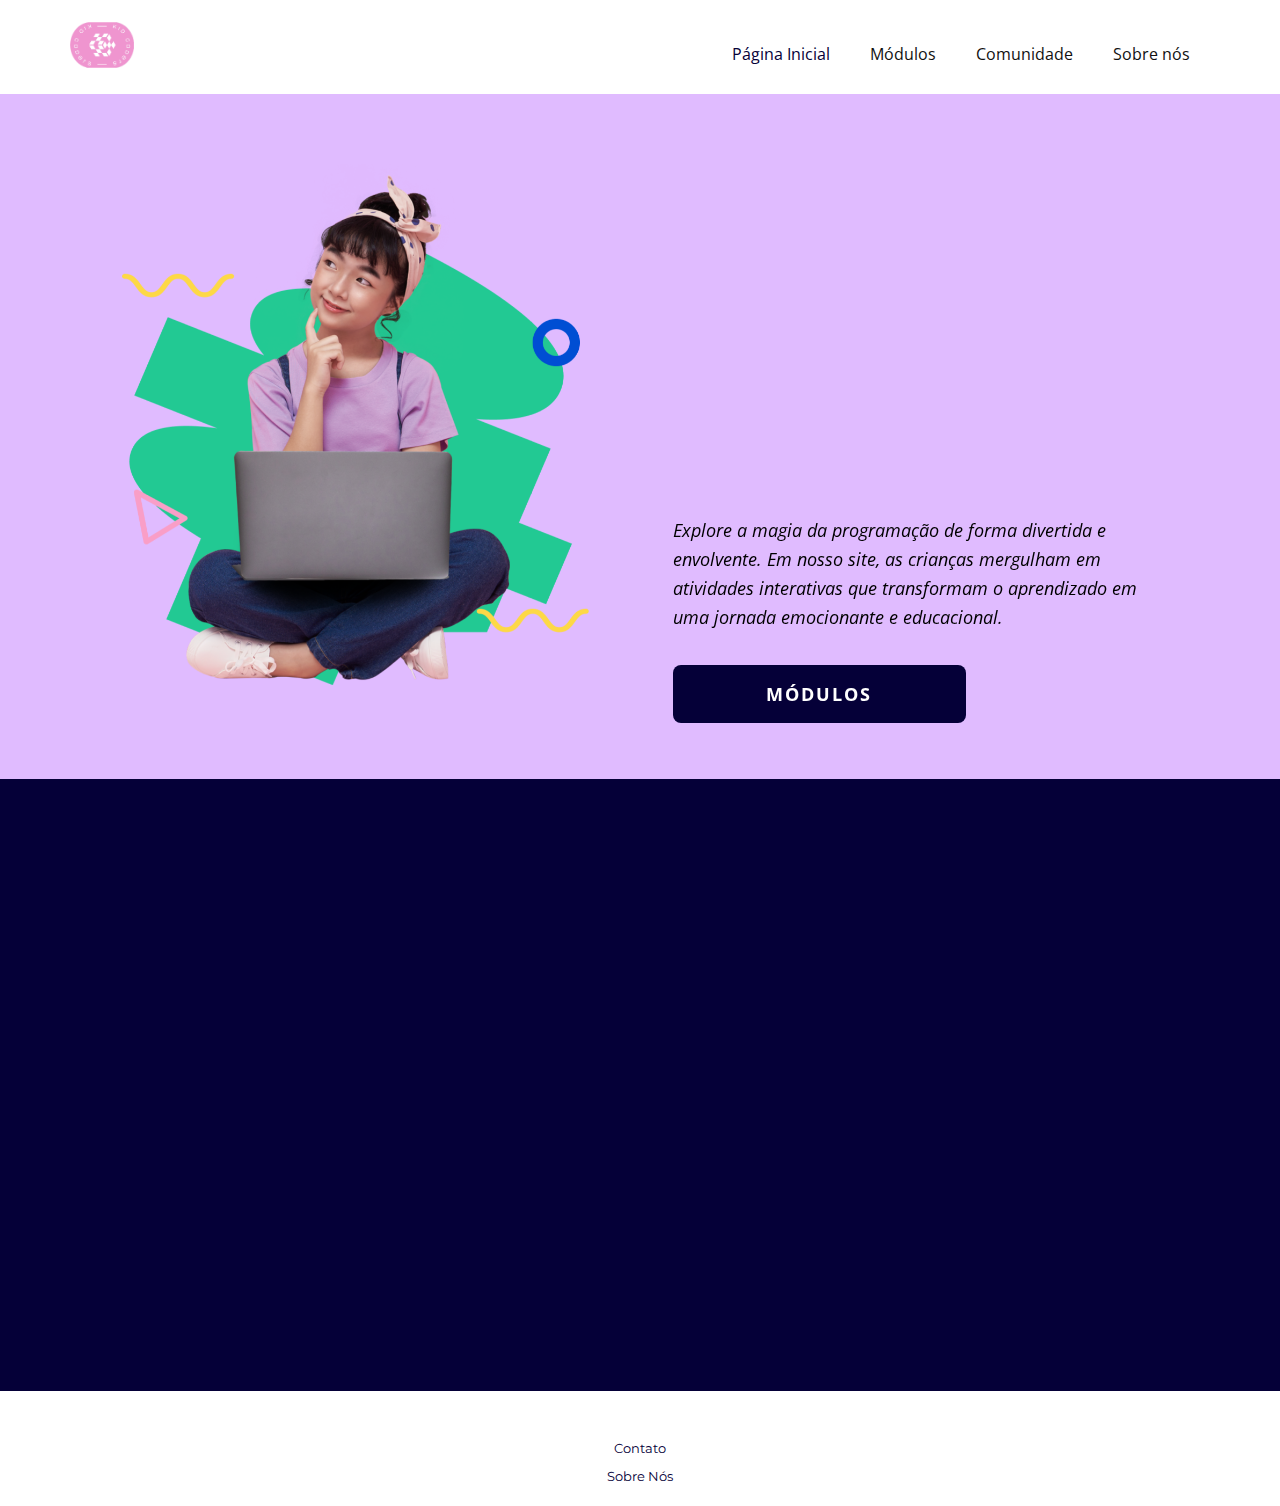
==== kidCoders/index.html @ 0052985b "1 commit" ====
<!DOCTYPE html>
<html style="font-size: 16px;" lang="pt">

  <!--Head do site -->
  <head>
      <meta name="viewport" content="width=device-width, initial-scale=1.0">
      <meta charset="utf-8">
      <title>Página Inicial</title>
      <link rel="stylesheet" href="kidCodersPage.css" media="screen">
      <link rel="stylesheet" href="paginaInicial.css" media="screen">
      <script class="u-script" type="text/javascript" src="jquery.js" defer=""></script>
      <script class="u-script" type="text/javascript" src="kidCodersPage.js" defer=""></script>

      <link id="u-theme-google-font" rel="stylesheet" href="https://fonts.googleapis.com/css?family=Roboto:100,100i,300,300i,400,400i,500,500i,700,700i,900,900i|Open+Sans:300,300i,400,400i,500,500i,600,600i,700,700i,800,800i">
      <link id="u-page-google-font" rel="stylesheet" href="https://fonts.googleapis.com/css?family=Montserrat:100,100i,200,200i,300,300i,400,400i,500,500i,600,600i,700,700i,800,800i,900,900i|Open+Sans:300,300i,400,400i,500,500i,600,600i,700,700i,800,800i|PT+Sans:400,400i,700,700i|Poppins:100,100i,200,200i,300,300i,400,400i,500,500i,600,600i,700,700i,800,800i,900,900i">
  </head>


  <!--Body do site -->
  <body data-home-page="index.html" data-home-page-title="Página Inicial" data-path-to-root="./" data-include-products="false" class="u-body u-xl-mode" data-lang="pt">


    <!--Header do site -->
    <header class="u-clearfix u-header u-header" id="sec-d9a5">
      <div class="u-clearfix u-sheet u-valign-middle u-sheet-1">

        <a href="index.html" class="u-image u-logo u-image-1">
          <img src="images/default-logo.png" class="u-logo-image u-logo-image-1">
        </a>

        <nav class="u-menu u-menu-dropdown u-offcanvas u-menu-1">
          
          <div class="menu-collapse" style="font-size: 1rem; letter-spacing: 0px;">
            <a class="u-button-style u-custom-left-right-menu-spacing u-custom-padding-bottom u-custom-top-bottom-menu-spacing u-nav-link u-text-active-palette-1-base u-text-hover-palette-2-base" href="#">
              <svg class="u-svg-link" viewBox="0 0 24 24"><use xmlns:xlink="http://www.w3.org/1999/xlink" xlink:href="#menu-hamburger"></use></svg>
              <svg class="u-svg-content" version="1.1" id="menu-hamburger" viewBox="0 0 16 16" x="0px" y="0px" xmlns:xlink="http://www.w3.org/1999/xlink" xmlns="http://www.w3.org/2000/svg">
                <g><rect y="1" width="16" height="2"></rect><rect y="7" width="16" height="2"></rect><rect y="13" width="16" height="2"></rect>
                </g></svg>
            </a>
          </div>

          <div class="u-nav-container">
            <ul class="u-nav u-unstyled u-nav-1"><li class="u-nav-item"><a class="u-button-style u-nav-link u-text-active-palette-1-base u-text-hover-palette-2-base" href="index.html" style="padding: 10px 20px;">Página Inicial</a>
            </li><li class="u-nav-item"><a class="u-button-style u-nav-link u-text-active-palette-1-base u-text-hover-palette-2-base" href="Modulos.html" style="padding: 10px 20px;">Módulos</a>
            </li><li class="u-nav-item"><a class="u-button-style u-nav-link u-text-active-palette-1-base u-text-hover-palette-2-base" href="Comunidade.html" style="padding: 10px 20px;">Comunidade</a>
            </li><li class="u-nav-item"><a class="u-button-style u-nav-link u-text-active-palette-1-base u-text-hover-palette-2-base" href="Sobre-Nos.html" style="padding: 10px 20px;">Sobre nós</a>
            </li></ul>
          </div>

        </nav>
      </div>
    </header>



    <!--Primeiro conteúdo do site -->
    <section class="u-clearfix u-palette-2-base u-section-1" id="carousel_e02c">
      <br>
        <div class="u-clearfix u-sheet u-valign-middle u-sheet-1">
          <div class="u-clearfix u-expanded-width u-layout-wrap u-layout-wrap-1">
            <div class="u-layout">
              <div class="u-layout-row">
                
                <div class="u-align-center u-container-style u-layout-cell u-left-cell u-size-29-lg u-size-29-md u-size-29-sm u-size-29-xs u-size-30-xl u-layout-cell-1">
                  <div class="u-container-layout u-valign-bottom-md u-valign-bottom-sm u-valign-bottom-xl u-valign-bottom-xs u-valign-top-lg u-container-layout-1">
                    <img class="u-align-center-lg u-align-center-md u-align-center-sm u-align-center-xs u-expanded-width-md u-expanded-width-sm u-expanded-width-xs u-image u-image-1" src="images/ss-min.png" data-image-width="700" data-image-height="870" data-animation-name="customAnimationIn" data-animation-duration="1500">
                  </div>
                </div>

                <div class="u-align-left u-container-style u-layout-cell u-right-cell u-size-30-xl u-size-31-lg u-size-31-md u-size-31-sm u-size-31-xs u-layout-cell-2" data-animation-name="customAnimationIn" data-animation-duration="1500" data-animation-delay="500">
                  <div class="u-container-layout u-valign-middle u-container-layout-2">
                    <div class="u-border-6 u-border-palette-3-base u-line u-line-horizontal u-line-1" data-animation-name="customAnimationIn" data-animation-duration="1500" data-animation-delay="1000"></div>
                    <h1 class="u-text u-text-black u-text-1" data-animation-name="flipIn" data-animation-duration="1500" data-animation-direction="X" data-animation-delay="750">Bem Vindo ao Mundo da Codificação para Crianças</h1>
                    <p class="u-text u-text-black u-text-2">Explore a magia da programação de forma divertida e envolvente. Em nosso site, as crianças mergulham em atividades interativas que transformam o aprendizado em uma jornada emocionante e educacional.</p>
                    <a href="Modulos.html" class="u-active-palette-1-base u-btn u-btn-round u-button-style u-hover-palette-1-base u-palette-3-base u-radius-8 u-text-active-white u-text-body-alt-color u-text-hover-white u-btn-2">Módulos</a>
                  </div>
                </div>
                
              </div>
            </div>
          </div>
        </div>
      <br>
    </section>


    <!--Segundo conteúdo do site -->
    
    <section class="u-clearfix u-palette-1-base u-section-2" id="carousel_2abc">
      <div class="u-list u-list-1">
        <div class="u-repeater u-repeater-1">

          <!---->
          <div class="u-container-style u-list-item u-radius-20 u-repeater-item u-shape-round u-video-cover u-white u-list-item-1" data-animation-name="customAnimationIn" data-animation-duration="1500" data-animation-delay="750">
            <div class="u-container-layout u-similar-container u-valign-top u-container-layout-1">
              <span class="u-icon u-icon-circle u-palette-2-light-2 u-text-palette-3-base u-icon-1" data-animation-name="flipIn" data-animation-duration="1500" data-animation-direction="X" data-animation-delay="500">
                <svg class="u-svg-link" preserveAspectRatio="xMidYMin slice" viewBox="0 0 512 512" style="">
                  <use xmlns:xlink="http://www.w3.org/1999/xlink" xlink:href="#svg-f0bc"></use>
                </svg>
                <svg class="u-svg-content" viewBox="0 0 512 512" x="0px" y="0px" id="svg-f0bc" style="enable-background:new 0 0 512 512;">
                  <path d="M386.607,304.394L367.213,285l19.393-19.393c5.859-5.858,5.859-15.356,0-21.214c-5.857-5.858-15.355-5.858-21.213,0    L346,263.787l-19.394-19.394c-5.857-5.858-15.355-5.858-21.213,0c-5.858,5.858-5.858,15.355,0,21.213L324.787,285l-19.393,19.393    c-5.858,5.858-5.858,15.355,0,21.213c5.857,5.857,15.355,5.858,21.213,0L346,306.213l19.394,19.394    c5.857,5.857,15.355,5.858,21.213,0C392.465,319.749,392.465,310.252,386.607,304.394z"></path>
                  <path d="M206.607,184.394L187.213,165l19.393-19.393c5.858-5.858,5.858-15.355,0-21.213c-5.857-5.858-15.355-5.858-21.213,0    L166,143.787l-19.394-19.394c-5.857-5.858-15.355-5.858-21.213,0c-5.858,5.858-5.858,15.355,0,21.213L144.787,165l-19.393,19.393    c-5.859,5.858-5.859,15.356,0,21.214c5.857,5.857,15.355,5.858,21.213,0L166,186.213l19.394,19.394    c5.857,5.857,15.355,5.858,21.213,0C212.465,199.749,212.465,190.252,206.607,184.394z"></path>
                  <path d="M416.606,124.394l-30-30c-0.029-0.029-0.06-0.052-0.089-0.081c-5.916-5.822-15.373-5.668-21.124,0.081l-30,30    c-5.858,5.858-5.858,15.355,0,21.213c5.857,5.858,15.355,5.858,21.213,0l4.394-4.394V180H256c-8.284,0-15,6.716-15,15v75h-32.58    c-6.192-17.459-22.865-30-42.42-30c-24.813,0-45,20.187-45,45s20.187,45,45,45c19.555,0,36.228-12.541,42.42-30H256    c8.284,0,15-6.716,15-15v-75h105c8.284,0,15-6.716,15-15v-53.787l4.394,4.394C398.322,148.535,402.161,150,406,150    s7.678-1.465,10.606-4.393C422.464,139.749,422.464,130.252,416.606,124.394z M166,300c-8.271,0-15-6.729-15-15s6.729-15,15-15    s15,6.729,15,15S174.271,300,166,300z"></path>
                  <path d="M467,0H45C20.187,0,0,20.187,0,45c0,19.555,12.541,36.228,30,42.42V345c0,24.813,20.187,45,45,45h166v34.58    c-17.459,6.192-30,22.865-30,42.42c0,24.813,20.187,45,45,45s45-20.187,45-45c0-19.555-12.541-36.228-30-42.42V390h166    c24.813,0,45-20.187,45-45V87.42c17.459-6.192,30-22.865,30-42.42C512,20.187,491.813,0,467,0z M256,482c-8.271,0-15-6.729-15-15    s6.729-15,15-15s15,6.729,15,15S264.271,482,256,482z M452,345c0,8.271-6.729,15-15,15H75c-8.271,0-15-6.729-15-15V90h392V345z     M467,60H45c-8.271,0-15-6.729-15-15s6.729-15,15-15h422c8.271,0,15,6.729,15,15S475.271,60,467,60z"></path>
                </svg>
              </span>
              <h4 class="u-align-center u-text u-text-default u-text-palette-3-base u-text-1">Módulos interativos</h4>
            </div>
          </div>

          <!---->
          <div class="u-align-center u-container-style u-list-item u-radius-20 u-repeater-item u-shape-round u-video-cover u-white u-list-item-2" data-animation-direction="Up" data-animation-name="customAnimationIn" data-animation-duration="1500" data-animation-delay="750">
            <div class="u-container-layout u-similar-container u-valign-top u-container-layout-2">
              <span class="u-icon u-icon-circle u-palette-2-light-2 u-text-palette-3-base u-icon-2" data-animation-name="flipIn" data-animation-duration="1500" data-animation-direction="X" data-animation-delay="500">
                <svg class="u-svg-link" preserveAspectRatio="xMidYMin slice" viewBox="0 0 512 512" style="">
                  <use xmlns:xlink="http://www.w3.org/1999/xlink" xlink:href="#svg-177e"></use>
                </svg>
                <svg class="u-svg-content" viewBox="0 0 512 512" x="0px" y="0px" id="svg-177e" style="enable-background:new 0 0 512 512;">
                  <path d="M497,0h-60c-8.284,0-15,6.716-15,15v15H298.42C292.228,12.542,275.555,0,256,0s-36.228,12.542-42.42,30H90V15    c0-8.284-6.716-15-15-15H15C6.716,0,0,6.716,0,15v60c0,8.284,6.716,15,15,15h60c8.284,0,15-6.716,15-15V59.8h62.377    c-54.116,34.274-87.012,92.175-90.969,153.642C43.738,219.518,31,236.294,31,256c0,24.813,20.187,45,45,45s45-20.187,45-45    c0-19.38-12.315-35.938-29.53-42.26c5.326-70.647,56.198-131.494,124.226-148.758C223.07,79.794,238.361,90,256,90    c17.639,0,32.93-10.206,40.304-25.017c68.029,17.264,118.9,78.111,124.226,148.758C403.315,220.062,391,236.62,391,256    c0,24.813,20.187,45,45,45s45-20.187,45-45c0-19.706-12.738-36.482-30.408-42.558C446.627,151.852,413.633,94.207,359.623,60H422    v15c0,8.284,6.716,15,15,15h60c8.284,0,15-6.716,15-15V15C512,6.716,505.284,0,497,0z M60,60H30V30h30V60z M76,271    c-8.271,0-15-6.729-15-15s6.729-15,15-15s15,6.729,15,15S84.271,271,76,271z M256,60c-8.271,0-15-6.729-15-15s6.729-15,15-15    s15,6.729,15,15S264.271,60,256,60z M436,241c8.271,0,15,6.729,15,15s-6.729,15-15,15s-15-6.729-15-15S427.729,241,436,241z     M482,60h-30V30h30V60z"></path>
                  <path d="M388.48,307.679l-120-179.999c-0.004-0.006-0.009-0.012-0.013-0.019c-0.043-0.064-0.09-0.125-0.134-0.188    c-0.206-0.299-0.423-0.587-0.649-0.868c-6.321-7.854-18.357-7.324-24.017,0.868c-0.044,0.063-0.091,0.124-0.134,0.188    c-0.004,0.007-0.009,0.012-0.013,0.019l-120,180c-3.967,5.949-3.182,13.871,1.874,18.927    c29.927,29.927,48.975,69.047,54.164,110.901c-2.329,1.883-4.578,3.899-6.71,6.081C158.759,458.001,151,476.97,151,497    c0,8.284,6.716,15,15,15h180c8.284,0,15-6.716,15-15c0-20.03-7.759-38.999-21.847-53.412c-2.133-2.182-4.381-4.198-6.711-6.081    c5.188-41.856,24.236-80.976,54.163-110.9C391.662,321.551,392.447,313.628,388.48,307.679z M256,301c8.271,0,15,6.729,15,15    s-6.729,15-15,15s-15-6.729-15-15S247.729,301,256,301z M183.558,482c6.241-17.833,23.159-31,42.442-31h60    c19.283,0,36.201,13.167,42.442,31H183.558z M304.245,423.283C298.345,421.777,292.229,421,286,421h-60    c-6.229,0-12.345,0.777-18.245,2.284c-7.02-40.429-25.251-78.221-52.65-108.899L241,185.542v88.039    c-17.459,6.192-30,22.865-30,42.42c0,24.813,20.187,45,45,45s45-20.187,45-45c0-19.555-12.541-36.228-30-42.42v-88.039    l85.896,128.843C329.496,345.06,311.264,382.853,304.245,423.283z"></path>
                </svg>
              </span>
              <h4 class="u-text u-text-default u-text-palette-3-base u-text-2">Atividades divertidas</h4>
            </div>
          </div>

          <!---->
          <div class="u-align-center u-container-style u-list-item u-radius-20 u-repeater-item u-shape-round u-video-cover u-white u-list-item-3" data-animation-direction="Up" data-animation-name="customAnimationIn" data-animation-duration="1500" data-animation-delay="750">
            <div class="u-container-layout u-similar-container u-valign-top u-container-layout-3">
              <span class="u-icon u-icon-circle u-palette-2-light-2 u-text-palette-3-base u-icon-3" data-animation-name="flipIn" data-animation-duration="1500" data-animation-direction="X" data-animation-delay="500">
                <svg class="u-svg-link" preserveAspectRatio="xMidYMin slice" viewBox="0 0 512 512" style="">
                  <use xmlns:xlink="http://www.w3.org/1999/xlink" xlink:href="#svg-64e0"></use>
                </svg>
                <svg class="u-svg-content" viewBox="0 0 512 512" x="0px" y="0px" id="svg-64e0" style="enable-background:new 0 0 512 512;">
                  <path d="M0,15.845v420.259h164.332v30.049h-30.036v30.001h243.407v-30.001h-30.036v-30.049H512V15.845H0z M317.665,466.153    H194.334v-30.049h123.332V466.153z M481.999,406.103H30.001v-60.075h451.997V406.103z M481.999,316.027H30.001V45.847h451.997    V316.027z"></path>
                  <polygon points="203.943,126.712 182.729,105.498 107.29,180.937 182.729,256.375 203.943,235.161 149.718,180.937   "></polygon>
                  <polygon points="329.271,105.498 308.057,126.712 362.282,180.937 308.057,235.161 329.271,256.375 404.709,180.937   "></polygon>
                  <rect x="166.742" y="165.947" transform="matrix(0.1951 -0.9808 0.9808 0.1951 28.5815 396.7237)" width="178.511" height="30.002"></rect>
                </svg>
              </span>
              <h4 class="u-text u-text-default u-text-palette-3-base u-text-3">Desperte a criatividade</h4>
            </div>
          </div>

          <!---->
          <div class="u-align-center u-container-style u-list-item u-radius-20 u-repeater-item u-shape-round u-video-cover u-white u-list-item-4" data-animation-direction="Up" data-animation-name="customAnimationIn" data-animation-duration="1500" data-animation-delay="750">
            <div class="u-container-layout u-similar-container u-valign-top u-container-layout-4">
              <span class="u-icon u-icon-circle u-palette-2-light-2 u-text-palette-3-base u-icon-4" data-animation-name="flipIn" data-animation-duration="1500" data-animation-direction="X" data-animation-delay="500">
                <svg class="u-svg-link" preserveAspectRatio="xMidYMin slice" viewBox="0 0 24 24" style="">
                  <use xmlns:xlink="http://www.w3.org/1999/xlink" xlink:href="#svg-c87d"></use>
                </svg>
                  <svg class="u-svg-content" viewBox="0 0 24 24" id="svg-c87d">
                    <path d="m22.25 20h-20.5c-.965 0-1.75-.785-1.75-1.75v-12.5c0-.965.785-1.75 1.75-1.75h1.68c.414 0 .75.336.75.75s-.336.75-.75.75h-1.68c-.136 0-.25.114-.25.25v12.5c0 .136.114.25.25.25h20.5c.136 0 .25-.114.25-.25v-12.5c0-.136-.114-.25-.25-.25h-1.68c-.414 0-.75-.336-.75-.75s.336-.75.75-.75h1.68c.965 0 1.75.785 1.75 1.75v12.5c0 .965-.785 1.75-1.75 1.75z"></path>
                    <path d="m16.25 24h-8.5c-.414 0-.75-.336-.75-.75s.336-.75.75-.75h8.5c.414 0 .75.336.75.75s-.336.75-.75.75z"></path>
                    <path d="m12 24c-.414 0-.75-.336-.75-.75v-4c0-.414.336-.75.75-.75s.75.336.75.75v4c0 .414-.336.75-.75.75z"></path>
                    <path d="m14 4.5h-4c-.414 0-.75-.336-.75-.75 0-1.517 1.233-2.75 2.75-2.75s2.75 1.233 2.75 2.75c0 .414-.336.75-.75.75zm-3-1.5h2c-.229-.304-.591-.5-1-.5s-.771.196-1 .5z"></path>
                    <path d="m13.601 3.3c-.069 0-.139-.01-.208-.029-.398-.115-.628-.53-.513-.929.397-1.379 1.68-2.342 3.12-2.342.414 0 .75.336.75.75s-.336.75-.75.75c-.775 0-1.466.518-1.679 1.258-.095.328-.395.542-.72.542z"></path>
                    <path d="m10.399 3.3c-.326 0-.625-.214-.72-.542-.213-.74-.904-1.258-1.679-1.258-.414 0-.75-.336-.75-.75s.336-.75.75-.75c1.44 0 2.723.963 3.121 2.342.115.398-.115.813-.513.929-.07.019-.14.029-.209.029z"></path>
                    <path d="m14.75 7c-.336 0-.642-.228-.727-.568-.101-.401.144-.809.545-.909l1.666-.416.846-1.691c.186-.371.636-.521 1.006-.336.371.186.521.636.335 1.006l-1 2c-.098.196-.276.34-.489.393l-2 .5c-.061.014-.122.021-.182.021z"></path>
                    <path d="m17.75 12c-.275 0-.54-.151-.671-.415l-.886-1.771-1.771-.858c-.373-.181-.528-.629-.348-1.002s.629-.527 1.002-.348l2 .97c.149.072.27.191.344.34l1 2c.185.37.035.82-.335 1.006-.107.053-.222.078-.335.078z"></path>
                    <path d="m9.25 7c-.06 0-.121-.007-.182-.022l-2-.5c-.213-.053-.391-.197-.489-.393l-1-2c-.185-.37-.035-.82.335-1.006.372-.185.821-.035 1.006.336l.846 1.691 1.666.416c.402.101.646.508.545.909-.084.341-.391.569-.727.569z"></path>
                    <path d="m6.25 12c-.113 0-.227-.025-.335-.079-.371-.186-.521-.636-.335-1.006l1-2c.074-.148.195-.268.344-.34l2-.97c.372-.178.821-.025 1.001.348.181.373.025.821-.348 1.002l-1.77.858-.886 1.771c-.131.265-.397.416-.671.416z"></path>
                    <path d="m12 13c-1.93 0-3.5-1.57-3.5-3.5v-5.75c0-.414.336-.75.75-.75h5.5c.414 0 .75.336.75.75v5.75c0 1.93-1.57 3.5-3.5 3.5zm-2-8.5v5c0 1.103.897 2 2 2s2-.897 2-2v-5z"></path>
                    <path d="m12 13c-.414 0-.75-.336-.75-.75v-8.5c0-.414.336-.75.75-.75s.75.336.75.75v8.5c0 .414-.336.75-.75.75z"></path>
                  </svg>
              </span>
              <h4 class="u-text u-text-default u-text-palette-3-base u-text-4">Comunidade acolhedora</h4>
            </div>
          </div>

        </div>
      </div>
    </section>

    <!--Texto do segundo conteúdo do site -->
    <section class="u-clearfix u-palette-1-base u-section-3" id="carousel_2abc">
      <div class="u-list-item-1" data-animation-direction="Up" data-animation-name="customAnimationIn" data-animation-duration="1500" data-animation-delay="750">
                
      <div class="u-clearfix u-sheet u-valign-middle u-sheet-1">
        <div class="u-clearfix u-expanded-width u-layout-wrap u-layout-wrap-1">
          <div class="u-gutter-0 u-layout">
            <div class="u-layout-row">

              
              

              <div class="u-align-left-md u-align-left-sm u-align-left-xs u-container-style u-layout-cell u-size-15 u-layout-cell-1" data-animation-name="customAnimationIn" data-animation-duration="1500" data-animation-delay="500">
                <div class="u-container-layout u-valign-top u-container-layout-1">
                  <p class="u-align-left-lg u-align-left-xl u-text u-text-palette-1-light-2 u-text-3">Explore nossos módulos interativos projetados para todas as idades e níveis de habilidade, tornando a aprendizagem de programação fácil e empolgante.</p>
                </div>
              </div>

              <div class="u-align-left-md u-align-left-sm u-align-left-xs u-container-style u-layout-cell u-size-15 u-layout-cell-1" data-animation-name="customAnimationIn" data-animation-duration="1500" data-animation-delay="500">
                <div class="u-container-layout u-valign-top u-container-layout-1">
                  <p class="u-align-left-lg u-align-left-xl u-text u-text-palette-1-light-2 u-text-3">Jogos educacionais que ensinam conceitos de programação de maneira lúdica e estimulante.</p>
                </div>
              </div>

              <div class="u-align-left-md u-align-left-sm u-align-left-xs u-container-style u-layout-cell u-size-15 u-layout-cell-1" data-animation-name="customAnimationIn" data-animation-duration="1500" data-animation-delay="500">
                <div class="u-container-layout u-valign-top u-container-layout-1">
                  <p class="u-align-left-lg u-align-left-xl u-text u-text-palette-1-light-2 u-text-3">Guias interativos que inspiram a imaginação, incentivando as crianças a criar suas próprias histórias, jogos e animações.</p>
                </div>
              </div>

              <div class="u-align-left-md u-align-left-sm u-align-left-xs u-container-style u-layout-cell u-size-15 u-layout-cell-1" data-animation-name="customAnimationIn" data-animation-duration="1500" data-animation-delay="500">
                <div class="u-container-layout u-valign-top u-container-layout-1">
                  <p class="u-align-left-lg u-align-left-xl u-text u-text-palette-1-light-2 u-text-3">Participe de nossa comunidade vibrante, onde as crianças podem compartilhar ideias, colaborar em projetos e aprender uns com os outros.</p>
                </div>
              </div>



            </div>
            </div>
          </div>
        </div>
      </div>
    </section>
  
    
    
    <!--Footer do site -->
    <footer class="u-align-center u-clearfix u-footer u-grey-80 u-footer" id="sec-c537">
  
        <section class="u-backlink u-clearfix u-grey-80">
          <br><a class="u-link" href="Comunidade.html" target="_blank">
            <span>Contato</span>
          </a>
          <br><a class="u-link" href="Sobre-Nos.html" target="_blank">
            <span>Sobre Nós</span>
          </a>

        </section>
    </footer>
  

  </body>
</html>
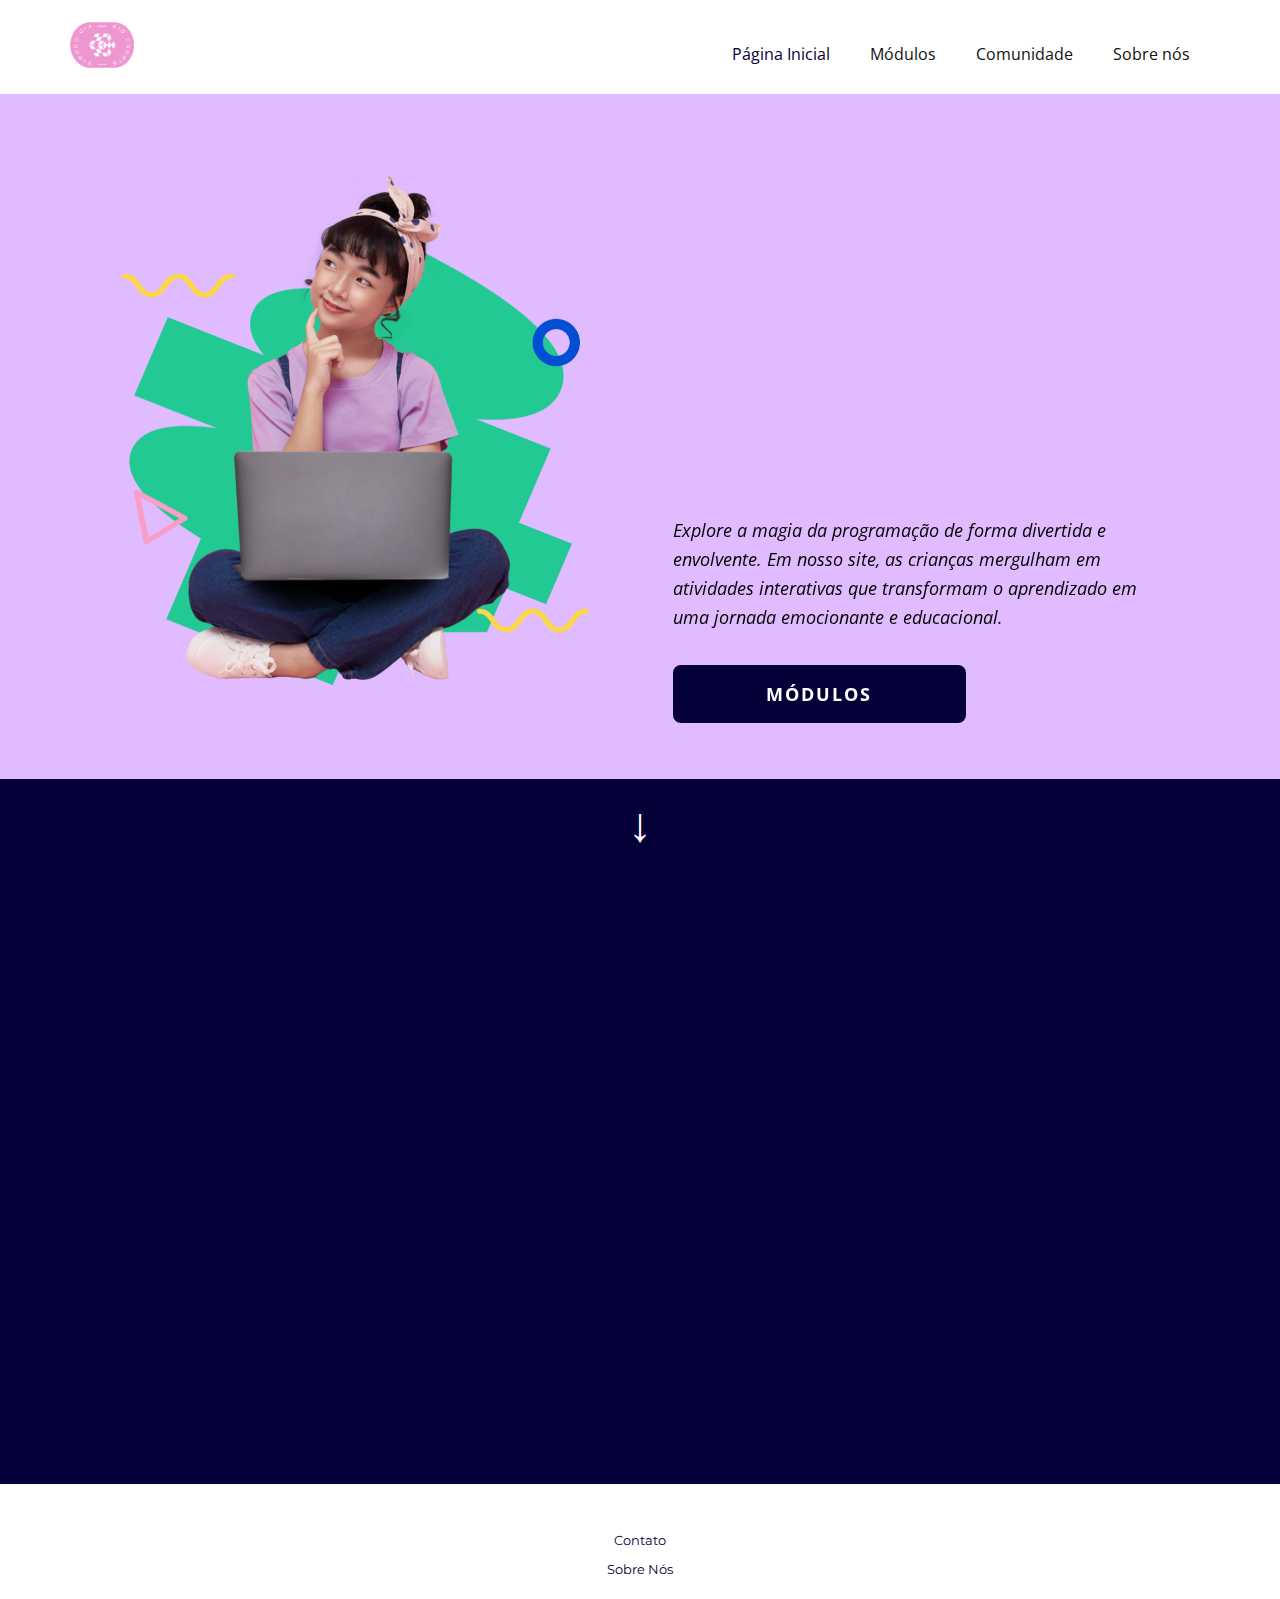
==== commit c6e14d87: "Update2" ====
--- a/kidCoders/index.html
+++ b/kidCoders/index.html
@@ -17,7 +17,7 @@
 
 
   <!--Body do site -->
-  <body data-home-page="index.html" data-home-page-title="Página Inicial" data-path-to-root="./" data-include-products="false" class="u-body u-xl-mode" data-lang="pt">
+  <body data-home-page-title="Página Inicial" data-path-to-root="./" data-include-products="false" class="u-body u-xl-mode" data-lang="pt">
 
 
     <!--Header do site -->
@@ -41,9 +41,9 @@
 
           <div class="u-nav-container">
             <ul class="u-nav u-unstyled u-nav-1"><li class="u-nav-item"><a class="u-button-style u-nav-link u-text-active-palette-1-base u-text-hover-palette-2-base" href="index.html" style="padding: 10px 20px;">Página Inicial</a>
-            </li><li class="u-nav-item"><a class="u-button-style u-nav-link u-text-active-palette-1-base u-text-hover-palette-2-base" href="Modulos.html" style="padding: 10px 20px;">Módulos</a>
-            </li><li class="u-nav-item"><a class="u-button-style u-nav-link u-text-active-palette-1-base u-text-hover-palette-2-base" href="Comunidade.html" style="padding: 10px 20px;">Comunidade</a>
-            </li><li class="u-nav-item"><a class="u-button-style u-nav-link u-text-active-palette-1-base u-text-hover-palette-2-base" href="Sobre-Nos.html" style="padding: 10px 20px;">Sobre nós</a>
+            </li><li class="u-nav-item"><a class="u-button-style u-nav-link u-text-active-palette-1-base u-text-hover-palette-2-base" href="modulos.html" style="padding: 10px 20px;">Módulos</a>
+            </li><li class="u-nav-item"><a class="u-button-style u-nav-link u-text-active-palette-1-base u-text-hover-palette-2-base" href="comunidade.html" style="padding: 10px 20px;">Comunidade</a>
+            </li><li class="u-nav-item"><a class="u-button-style u-nav-link u-text-active-palette-1-base u-text-hover-palette-2-base" href="sobreNos.html" style="padding: 10px 20px;">Sobre nós</a>
             </li></ul>
           </div>
 
@@ -72,7 +72,7 @@
                     <div class="u-border-6 u-border-palette-3-base u-line u-line-horizontal u-line-1" data-animation-name="customAnimationIn" data-animation-duration="1500" data-animation-delay="1000"></div>
                     <h1 class="u-text u-text-black u-text-1" data-animation-name="flipIn" data-animation-duration="1500" data-animation-direction="X" data-animation-delay="750">Bem Vindo ao Mundo da Codificação para Crianças</h1>
                     <p class="u-text u-text-black u-text-2">Explore a magia da programação de forma divertida e envolvente. Em nosso site, as crianças mergulham em atividades interativas que transformam o aprendizado em uma jornada emocionante e educacional.</p>
-                    <a href="Modulos.html" class="u-active-palette-1-base u-btn u-btn-round u-button-style u-hover-palette-1-base u-palette-3-base u-radius-8 u-text-active-white u-text-body-alt-color u-text-hover-white u-btn-2">Módulos</a>
+                    <a href="modulos.html" class="u-active-palette-1-base u-btn u-btn-round u-button-style u-hover-palette-1-base u-palette-3-base u-radius-8 u-text-active-white u-text-body-alt-color u-text-hover-white u-btn-2">Módulos</a>
                   </div>
                 </div>
                 
@@ -84,8 +84,13 @@
     </section>
 
 
+    <!--Seta-->
+    <section class="u-clearfix u-palette-1-base">
+      <h2 class="u-text u-text-1" style="color: white; text-align: center;">↓</h2>
+    </section>
+  
+
     <!--Segundo conteúdo do site -->
-    
     <section class="u-clearfix u-palette-1-base u-section-2" id="carousel_2abc">
       <div class="u-list u-list-1">
         <div class="u-repeater u-repeater-1">
@@ -223,10 +228,10 @@
     <footer class="u-align-center u-clearfix u-footer u-grey-80 u-footer" id="sec-c537">
   
         <section class="u-backlink u-clearfix u-grey-80">
-          <br><a class="u-link" href="Comunidade.html" target="_blank">
+          <br><a class="u-link" href="comunidade.html" target="_blank">
             <span>Contato</span>
           </a>
-          <br><a class="u-link" href="Sobre-Nos.html" target="_blank">
+          <br><a class="u-link" href="sobreNos.html" target="_blank">
             <span>Sobre Nós</span>
           </a>
 
--- a/kidCoders/kidCodersPage.css
+++ b/kidCoders/kidCodersPage.css
@@ -2955,6 +2955,15 @@
   margin-left: 12px;
   margin-right: 0;
 }
+
+.center-btn {
+  text-align: center;
+  margin-top: 20px; /* Ajuste conforme necessário */
+}
+
+.u-btn {
+  display: inline-block;
+}
 .u-form {
   --progress-spacing: 0;
   --bar-size: 0;
@@ -17581,15 +17590,17 @@
 .u-body h3,
 .u-body h4,
 .u-body h5,
-.u-body h6 {
-  padding: 0;
+.u-body h6,
+.u-body h7 {
+  padding: 8;
 }
 h1,
 h2,
 h3,
 h4,
 h5,
-h6 {
+h6,
+h7 {
   margin-top: 0;
   margin-bottom: 0.5rem;
   line-height: 1.2;
@@ -17613,6 +17624,9 @@
 }
 h6 {
   font-size: 1.125rem;
+}
+h7 {
+  font-size: 2.125rem;
 }
 p {
   margin-top: 0;
@@ -25152,7 +25166,8 @@
 h3,
 h4,
 h5,
-h6 {
+h6,
+h7 {
   font-family: Roboto,sans-serif;
 }
 /*end-variables font-family*/
@@ -41427,12 +41442,25 @@
         }
         h6
         {
-        font-weight: 400;
+        font-weight: 800;
         font-size: 1.125rem;
         line-height: 1.2;
         margin-top: 20px;
         margin-bottom: 20px;
         }
+        h7 {
+          font-weight: 400;
+          font-size: 1.125rem;
+          line-height: 1.2;
+          margin-top: 20px;
+          margin-bottom: 200px;
+          text-align: center; /* Centraliza o texto horizontalmente */
+          display: block; /* Garante que o texto ocupe a largura máxima disponível */
+          padding-left: 600px; /* Adicione espaço à esquerda conforme necessário */
+          padding-right: 600px; /* Adicione espaço à direita conforme necessário */
+          padding-bottom: 20px; /* Adicione espaço à esquerda conforme necessário */
+        }
+      
         p.u-large-text
         {
         font-size: 1.5rem;
